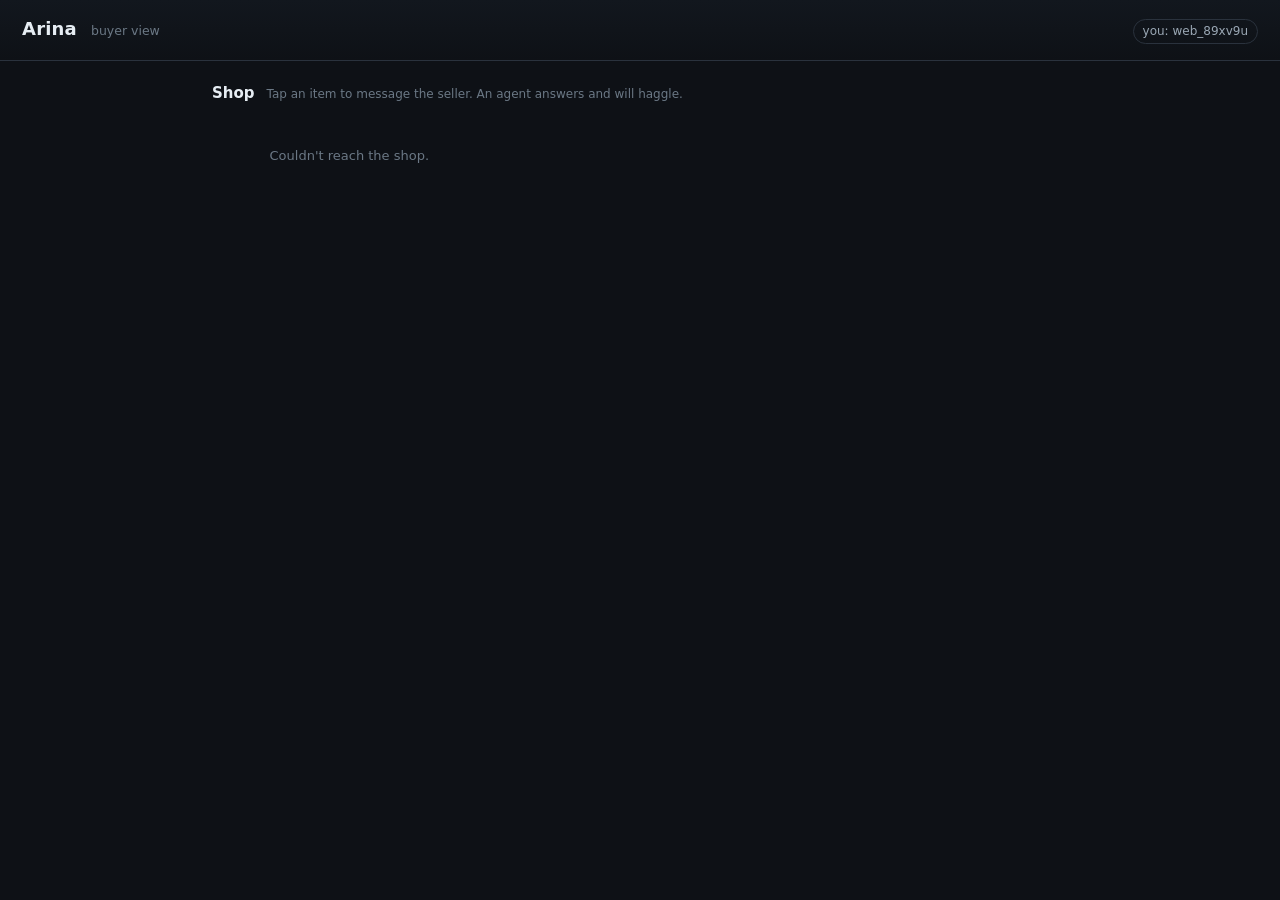
==== web/chat.html @ dc753d26 "Buyer-side chat and catalog (build order item 4) The buyer half of the marketplace: the same negotia" ====
<!doctype html>
<html lang="en">
<head>
  <meta charset="utf-8" />
  <meta name="viewport" content="width=device-width, initial-scale=1" />
  <title>Arina — chat with the seller</title>
  <link rel="stylesheet" href="styles.css" />
</head>
<body>
  <header>
    <h1>Arina</h1>
    <span class="tag">buyer view</span>
    <span class="mode" id="who">you: —</span>
  </header>

  <!-- catalog -->
  <section class="shop" id="catalog-view">
    <div class="shop-head">
      <h2>Shop</h2>
      <span class="muted small" id="shop-sub">Tap an item to message the seller. An agent answers and will haggle.</span>
    </div>
    <div class="grid" id="grid"><div class="empty">Loading listings…</div></div>
  </section>

  <!-- chat -->
  <section class="chatwrap" id="chat-view" hidden>
    <div class="chat-head">
      <span class="back" id="back" title="Back to shop">‹</span>
      <div class="thumb" id="c-thumb"></div>
      <div class="meta">
        <span class="nm" id="c-name"></span>
        <span class="pr" id="c-price"></span>
      </div>
    </div>
    <div class="trust">🔒 You're messaging the seller's negotiating agent. Offers are handled automatically.</div>
    <div class="thread" id="thread"></div>
    <div id="c-banner"></div>
    <div class="chat-composer" id="composer">
      <input id="c-text" placeholder="Make an offer, e.g. would you take $180?" />
      <button id="c-send">Send</button>
    </div>
  </section>

  <div class="toast" id="toast"></div>
  <script src="chat.js"></script>
</body>
</html>
---- web/styles.css ----
/* Arina seller dashboard. Dark, quiet, numbers in mono per CLAUDE.md. */

:root {
  --bg: #0e1116;
  --panel: #161b22;
  --panel-2: #1c232d;
  --line: #2a323d;
  --ink: #e6edf3;
  --ink-dim: #9aa7b4;
  --ink-faint: #6b7885;
  --accent: #4c9be8;
  --accent-2: #7ee0c0;
  --warn: #e3b341;
  --bad: #f2727f;
  --good: #6fce8f;
  --mono: ui-monospace, SFMono-Regular, "SF Mono", Menlo, Consolas, monospace;
  --sans: system-ui, -apple-system, "Segoe UI", Roboto, sans-serif;
}

* { box-sizing: border-box; }

body {
  margin: 0;
  font-family: var(--sans);
  background: var(--bg);
  color: var(--ink);
  font-size: 14px;
  line-height: 1.45;
}

.num { font-family: var(--mono); font-variant-numeric: tabular-nums; }

header {
  display: flex;
  align-items: baseline;
  gap: 14px;
  padding: 16px 22px;
  border-bottom: 1px solid var(--line);
  background: linear-gradient(180deg, #12171e, #0e1116);
  position: sticky;
  top: 0;
  z-index: 5;
}
header h1 { margin: 0; font-size: 18px; letter-spacing: 0.2px; }
header .tag { color: var(--ink-faint); font-size: 12.5px; }
header .mode {
  margin-left: auto;
  font-size: 12px;
  color: var(--ink-dim);
  border: 1px solid var(--line);
  padding: 3px 9px;
  border-radius: 999px;
}
header .mode b { color: var(--accent-2); font-weight: 600; }

main {
  display: grid;
  grid-template-columns: 380px 1fr;
  gap: 18px;
  padding: 18px 22px 40px;
  max-width: 1280px;
  margin: 0 auto;
  align-items: start;
}
@media (max-width: 900px) { main { grid-template-columns: 1fr; } }

.card {
  background: var(--panel);
  border: 1px solid var(--line);
  border-radius: 12px;
  padding: 16px;
  margin-bottom: 16px;
}
.card h2 {
  margin: 0 0 12px;
  font-size: 13px;
  text-transform: uppercase;
  letter-spacing: 0.7px;
  color: var(--ink-dim);
}
.card h2 .hint { text-transform: none; letter-spacing: 0; color: var(--ink-faint); font-weight: 400; }

label { display: block; font-size: 12px; color: var(--ink-dim); margin: 10px 0 4px; }
input, textarea, select {
  width: 100%;
  background: var(--panel-2);
  border: 1px solid var(--line);
  color: var(--ink);
  border-radius: 8px;
  padding: 8px 10px;
  font-size: 13px;
  font-family: var(--sans);
}
input.num, input[type=number] { font-family: var(--mono); }
textarea { resize: vertical; min-height: 54px; }
input:focus, textarea:focus, select:focus { outline: none; border-color: var(--accent); }

.row { display: flex; gap: 10px; }
.row > * { flex: 1; }

button {
  background: var(--accent);
  color: #06121f;
  border: none;
  border-radius: 8px;
  padding: 8px 14px;
  font-size: 13px;
  font-weight: 600;
  cursor: pointer;
}
button:hover { filter: brightness(1.08); }
button:disabled { opacity: 0.45; cursor: not-allowed; }
button.ghost { background: transparent; color: var(--ink); border: 1px solid var(--line); }
button.ghost:hover { border-color: var(--accent); filter: none; }
button.small { padding: 5px 10px; font-size: 12px; }

.preview {
  margin-top: 10px;
  width: 100%;
  height: 130px;
  border: 1px dashed var(--line);
  border-radius: 8px;
  object-fit: cover;
  background: var(--panel-2);
}

.pill {
  display: inline-block;
  font-family: var(--mono);
  font-size: 11.5px;
  padding: 2px 7px;
  border-radius: 6px;
  border: 1px solid var(--line);
  color: var(--ink-dim);
}
.pill.open { color: var(--accent); border-color: #2b4a6b; }
.pill.closed { color: var(--good); border-color: #2f5b3f; }
.pill.walked { color: var(--warn); border-color: #5b4d2a; }

.muted { color: var(--ink-faint); }
.small { font-size: 12px; }
.mt { margin-top: 12px; }
.spread { display: flex; justify-content: space-between; align-items: center; }

/* weight sliders */
.weights .wrow { display: grid; grid-template-columns: 78px 1fr 46px; align-items: center; gap: 10px; margin: 7px 0; }
.weights .wrow span:first-child { font-size: 12px; color: var(--ink-dim); }
.weights .wrow output { font-family: var(--mono); font-size: 12px; text-align: right; color: var(--ink); }
input[type=range] { padding: 0; accent-color: var(--accent); }

/* threads list */
.threads { display: flex; flex-wrap: wrap; gap: 8px; }
.threads .chip {
  border: 1px solid var(--line);
  background: var(--panel-2);
  border-radius: 999px;
  padding: 5px 11px;
  font-size: 12px;
  cursor: pointer;
  display: flex;
  gap: 7px;
  align-items: center;
}
.threads .chip.active { border-color: var(--accent); }
.threads .chip .id { font-family: var(--mono); color: var(--ink-dim); }

/* conversation */
.convo { display: flex; flex-direction: column; gap: 10px; max-height: 360px; overflow-y: auto; padding: 4px 2px; }
.msg { max-width: 82%; padding: 8px 11px; border-radius: 12px; font-size: 13px; }
.msg.buyer { align-self: flex-end; background: #223040; border-bottom-right-radius: 4px; }
.msg.agent { align-self: flex-start; background: var(--panel-2); border: 1px solid var(--line); border-bottom-left-radius: 4px; }
.msg .who { font-size: 10.5px; text-transform: uppercase; letter-spacing: 0.6px; color: var(--ink-faint); margin-bottom: 3px; }
.msg .rationale { margin-top: 6px; font-size: 11.5px; color: var(--ink-faint); border-top: 1px dashed var(--line); padding-top: 5px; font-style: italic; }
.msg .q { font-family: var(--mono); color: var(--accent-2); }

.composer { display: flex; gap: 8px; margin-top: 12px; }
.composer input { flex: 1; }
.overrides { display: flex; gap: 8px; margin-top: 10px; }

.stat-row { display: flex; gap: 18px; flex-wrap: wrap; margin: 4px 0 2px; }
.stat { display: flex; flex-direction: column; }
.stat .k { font-size: 11px; color: var(--ink-faint); text-transform: uppercase; letter-spacing: 0.5px; }
.stat .v { font-family: var(--mono); font-size: 16px; }

svg text { font-family: var(--mono); }
.legend { display: flex; gap: 14px; flex-wrap: wrap; font-size: 11.5px; color: var(--ink-dim); margin-top: 6px; }
.legend i { display: inline-block; width: 10px; height: 10px; border-radius: 2px; margin-right: 5px; vertical-align: -1px; }

/* whatsapp activity feed */
.feed { display: flex; flex-direction: column; gap: 7px; max-height: 300px; overflow-y: auto; margin-top: 10px; }
.feed .ev { display: grid; grid-template-columns: 96px 1fr auto; gap: 10px; align-items: baseline; padding: 6px 8px; border: 1px solid var(--line); border-radius: 8px; background: var(--panel-2); font-size: 12px; }
.feed .ev .k { font-family: var(--mono); font-size: 10.5px; text-transform: uppercase; letter-spacing: 0.4px; }
.feed .ev .body { color: var(--ink-dim); overflow: hidden; text-overflow: ellipsis; }
.feed .ev .body b { color: var(--ink); font-weight: 500; }
.feed .ev .body .id { font-family: var(--mono); color: var(--ink-faint); }
.feed .ev time { color: var(--ink-faint); font-family: var(--mono); font-size: 10.5px; white-space: nowrap; }
.k.routed { color: var(--good); }
.k.ambiguous { color: var(--warn); }
.k.unrouted { color: var(--bad); }
.k.inbound { color: var(--accent); }
.k.outbound, .k.order { color: var(--ink-dim); }
.devbox { border: 1px dashed var(--line); border-radius: 8px; padding: 10px; margin-bottom: 4px; }
.devbox .lbl { font-size: 11px; color: var(--warn); text-transform: uppercase; letter-spacing: 0.5px; margin-bottom: 8px; }
.devbox .composer { margin-top: 8px; }

/* ------------------------- buyer chat ---------------------------- */
.shop { max-width: 900px; margin: 0 auto; padding: 22px; }
.shop-head { display: flex; align-items: baseline; gap: 12px; margin-bottom: 16px; }
.shop-head h2 { font-size: 15px; margin: 0; color: var(--ink); text-transform: none; letter-spacing: 0; }
.grid { display: grid; grid-template-columns: repeat(auto-fill, minmax(210px, 1fr)); gap: 16px; }
.product {
  background: var(--panel); border: 1px solid var(--line); border-radius: 12px;
  overflow: hidden; display: flex; flex-direction: column; cursor: pointer; transition: border-color .15s, transform .15s;
}
.product:hover { border-color: var(--accent); transform: translateY(-2px); }
.product .ph { height: 150px; background: var(--panel-2) center/cover no-repeat; display: flex; align-items: center; justify-content: center; color: var(--ink-faint); font-size: 12px; }
.product .info { padding: 12px; display: flex; flex-direction: column; gap: 5px; flex: 1; }
.product .info .nm { font-weight: 600; font-size: 14px; }
.product .info .desc { font-size: 12px; color: var(--ink-faint); flex: 1; }
.product .info .foot { display: flex; align-items: center; justify-content: space-between; margin-top: 4px; }
.product .info .pr { font-family: var(--mono); font-size: 15px; }

/* chat surface */
.chatwrap { max-width: 640px; margin: 0 auto; padding: 0 0 30px; }
.chat-head { display: flex; gap: 12px; align-items: center; padding: 14px 16px; border-bottom: 1px solid var(--line); position: sticky; top: 0; background: var(--bg); z-index: 4; }
.chat-head .back { cursor: pointer; color: var(--ink-dim); font-size: 20px; line-height: 1; padding: 2px 6px; border-radius: 6px; }
.chat-head .back:hover { background: var(--panel-2); }
.chat-head .thumb { width: 42px; height: 42px; border-radius: 8px; background: var(--panel-2) center/cover no-repeat; flex: none; }
.chat-head .meta { display: flex; flex-direction: column; }
.chat-head .meta .nm { font-weight: 600; font-size: 14px; }
.chat-head .meta .pr { font-family: var(--mono); font-size: 12px; color: var(--ink-dim); }
.trust { text-align: center; font-size: 11.5px; color: var(--ink-faint); padding: 10px; }
.thread { display: flex; flex-direction: column; gap: 9px; padding: 6px 16px 16px; min-height: 320px; }
.bub { max-width: 78%; padding: 9px 13px; border-radius: 16px; font-size: 14px; line-height: 1.4; }
.bub.me { align-self: flex-end; background: var(--accent); color: #06121f; border-bottom-right-radius: 5px; }
.bub.them { align-self: flex-start; background: var(--panel); border: 1px solid var(--line); border-bottom-left-radius: 5px; }
.bub .price { display: inline-block; font-family: var(--mono); font-weight: 700; }
.chat-composer { display: flex; gap: 8px; padding: 12px 16px; border-top: 1px solid var(--line); position: sticky; bottom: 0; background: var(--bg); }
.chat-composer input { flex: 1; border-radius: 999px; padding: 10px 15px; }
.chat-composer button { border-radius: 999px; padding: 10px 18px; }
.banner { margin: 12px 16px; padding: 12px 14px; border-radius: 10px; font-size: 13px; text-align: center; }
.banner.deal { background: #16281d; border: 1px solid #2f5b3f; color: var(--good); }
.banner.walked { background: var(--panel-2); border: 1px solid var(--line); color: var(--ink-dim); }
.typing { align-self: flex-start; color: var(--ink-faint); font-size: 13px; padding: 4px 8px; }

.empty { color: var(--ink-faint); font-size: 13px; padding: 26px 8px; text-align: center; }
.toast {
  position: fixed; bottom: 18px; left: 50%; transform: translateX(-50%);
  background: #212a35; border: 1px solid var(--line); color: var(--ink);
  padding: 9px 16px; border-radius: 9px; font-size: 13px; opacity: 0;
  transition: opacity 0.2s; pointer-events: none; max-width: 80%;
}
.toast.show { opacity: 1; }
.toast.bad { border-color: var(--bad); }
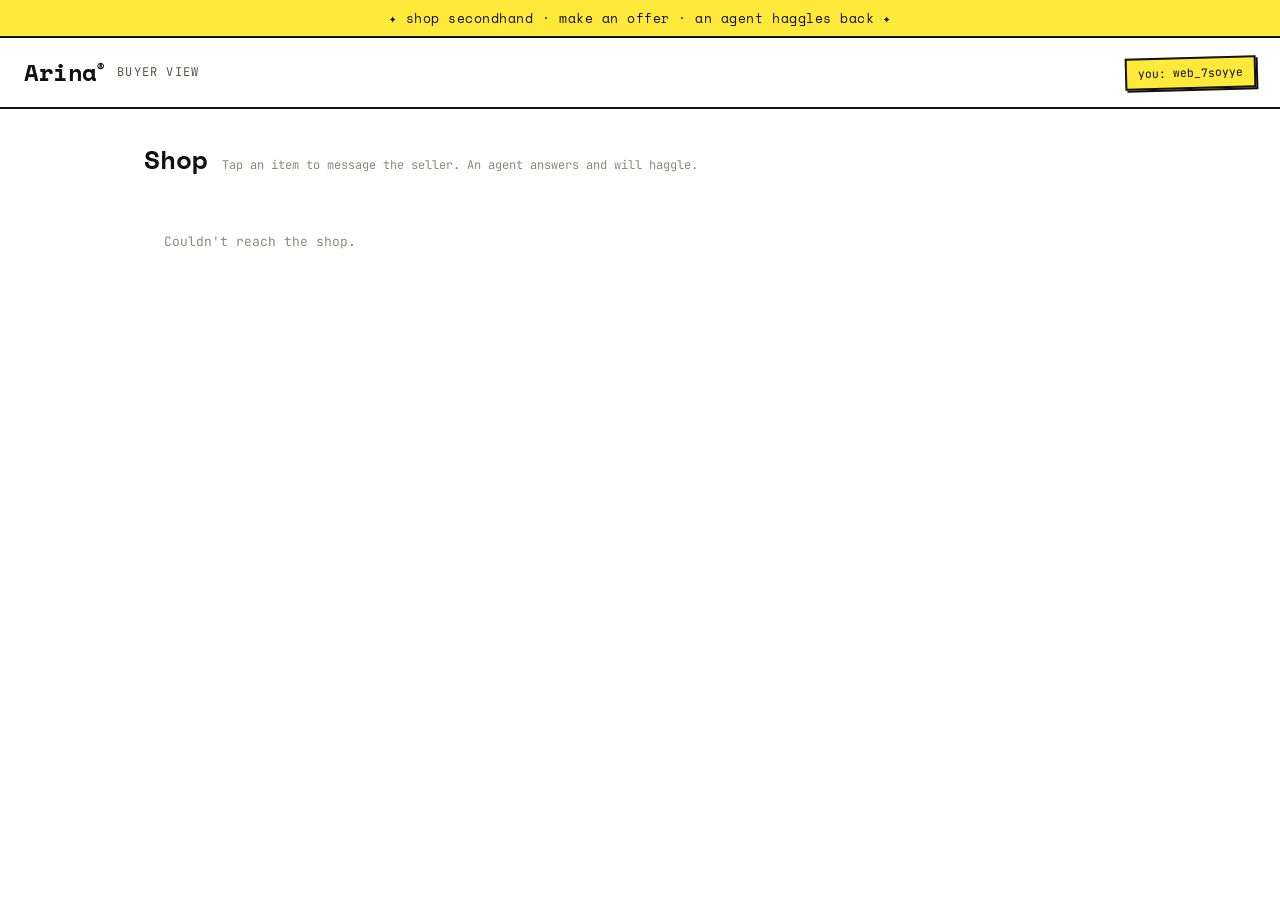
==== commit 2840c261: "Restyle web UI to a zine/neubrutalist marketplace (Kosa reference) Replace the dark ops-dashboard lo" ====
--- a/web/chat.html
+++ b/web/chat.html
@@ -4,9 +4,10 @@
   <meta charset="utf-8" />
   <meta name="viewport" content="width=device-width, initial-scale=1" />
   <title>Arina — chat with the seller</title>
-  <link rel="stylesheet" href="styles.css" />
+  <link rel="stylesheet" href="styles.css?v=3" />
 </head>
 <body>
+  <div class="ticker">✦ shop secondhand · make an offer · an agent haggles back ✦</div>
   <header>
     <h1>Arina</h1>
     <span class="tag">buyer view</span>
--- a/web/styles.css
+++ b/web/styles.css
@@ -1,254 +1,291 @@
-/* Arina seller dashboard. Dark, quiet, numbers in mono per CLAUDE.md. */
+/* Arina — zine / neubrutalist marketplace, after the Kosa reference.
+   Monospace everything, white + black + bright yellow, pastel pops, thin black
+   borders, hard offset shadows, playful tilts. Numbers are mono anyway. */
+
+@import url('https://fonts.googleapis.com/css2?family=Space+Mono:wght@400;700&family=JetBrains+Mono:wght@400;500;700&display=swap');
 
 :root {
-  --bg: #0e1116;
-  --panel: #161b22;
-  --panel-2: #1c232d;
-  --line: #2a323d;
-  --ink: #e6edf3;
-  --ink-dim: #9aa7b4;
-  --ink-faint: #6b7885;
-  --accent: #4c9be8;
-  --accent-2: #7ee0c0;
-  --warn: #e3b341;
-  --bad: #f2727f;
-  --good: #6fce8f;
-  --mono: ui-monospace, SFMono-Regular, "SF Mono", Menlo, Consolas, monospace;
-  --sans: system-ui, -apple-system, "Segoe UI", Roboto, sans-serif;
+  --paper: #ffffff;
+  --paper-2: #fbfbf9;
+  --ink: #111111;
+  --ink-dim: #55554f;
+  --ink-faint: #8a8a82;
+  --yellow: #ffe93b;
+  --pink: #ff95d2;
+  --purple: #d17aff;
+  --peach: #fecb95;
+  --green: #8bd63f;
+  --good: #16a34a;
+  --bad: #ff4d6d;
+  --warn: #ff9e3d;
+  --shadow: 4px 4px 0 var(--ink);
+  --shadow-sm: 2px 2px 0 var(--ink);
+  --disp: "Space Mono", ui-monospace, monospace;
+  --mono: "JetBrains Mono", ui-monospace, SFMono-Regular, Menlo, monospace;
 }
 
 * { box-sizing: border-box; }
 
 body {
   margin: 0;
-  font-family: var(--sans);
-  background: var(--bg);
+  font-family: var(--mono);
+  background: var(--paper);
   color: var(--ink);
-  font-size: 14px;
-  line-height: 1.45;
-}
-
-.num { font-family: var(--mono); font-variant-numeric: tabular-nums; }
-
+  font-size: 13.5px;
+  line-height: 1.55;
+  -webkit-font-smoothing: antialiased;
+}
+.num { font-variant-numeric: tabular-nums; }
+
+/* the yellow ticker banner (Kosa signature) */
+.ticker {
+  background: var(--yellow);
+  border-bottom: 2px solid var(--ink);
+  font-family: var(--disp);
+  font-size: 13px;
+  letter-spacing: .04em;
+  text-align: center;
+  padding: 8px 16px;
+  position: sticky; top: 0; z-index: 10;
+}
+
+/* header */
 header {
   display: flex;
-  align-items: baseline;
+  align-items: center;
   gap: 14px;
-  padding: 16px 22px;
-  border-bottom: 1px solid var(--line);
-  background: linear-gradient(180deg, #12171e, #0e1116);
+  padding: 16px 24px;
+  border-bottom: 2px solid var(--ink);
+  background: var(--paper);
   position: sticky;
-  top: 0;
-  z-index: 5;
-}
-header h1 { margin: 0; font-size: 18px; letter-spacing: 0.2px; }
-header .tag { color: var(--ink-faint); font-size: 12.5px; }
+  top: 33px;                 /* sits under the ticker */
+  z-index: 6;
+}
+header h1 { margin: 0; font-family: var(--disp); font-size: 24px; font-weight: 700; letter-spacing: -.02em; }
+header h1::after { content: "®"; font-size: .5em; vertical-align: super; }
+header .tag { font-size: 12px; color: var(--ink-dim); text-transform: uppercase; letter-spacing: .1em; }
 header .mode {
   margin-left: auto;
-  font-size: 12px;
-  color: var(--ink-dim);
-  border: 1px solid var(--line);
-  padding: 3px 9px;
-  border-radius: 999px;
-}
-header .mode b { color: var(--accent-2); font-weight: 600; }
+  font-size: 11.5px;
+  background: var(--yellow);
+  border: 2px solid var(--ink);
+  padding: 5px 11px;
+  transform: rotate(-1.5deg);
+  box-shadow: var(--shadow-sm);
+}
+header .mode b { font-weight: 700; }
+a.mode { text-decoration: none; color: var(--ink); background: var(--ink); color: var(--paper); transform: rotate(1.5deg); }
+a.mode:hover { background: var(--pink); color: var(--ink); }
 
 main {
   display: grid;
-  grid-template-columns: 380px 1fr;
-  gap: 18px;
-  padding: 18px 22px 40px;
-  max-width: 1280px;
+  grid-template-columns: 400px 1fr;
+  gap: 26px;
+  padding: 30px 24px;
+  max-width: 1240px;
   margin: 0 auto;
   align-items: start;
 }
 @media (max-width: 900px) { main { grid-template-columns: 1fr; } }
 
 .card {
-  background: var(--panel);
-  border: 1px solid var(--line);
-  border-radius: 12px;
-  padding: 16px;
-  margin-bottom: 16px;
+  background: var(--paper);
+  border: 2px solid var(--ink);
+  box-shadow: var(--shadow);
+  padding: 20px;
+  margin-bottom: 24px;
 }
 .card h2 {
-  margin: 0 0 12px;
-  font-size: 13px;
-  text-transform: uppercase;
-  letter-spacing: 0.7px;
-  color: var(--ink-dim);
-}
-.card h2 .hint { text-transform: none; letter-spacing: 0; color: var(--ink-faint); font-weight: 400; }
-
-label { display: block; font-size: 12px; color: var(--ink-dim); margin: 10px 0 4px; }
+  margin: 0 0 16px;
+  font-family: var(--disp);
+  font-size: 16px;
+  font-weight: 700;
+}
+.card h2 .hint { font-family: var(--mono); font-weight: 400; color: var(--ink-dim); font-size: 12px; }
+
+label { display: block; font-size: 12px; font-weight: 500; color: var(--ink-dim); margin: 13px 0 5px; text-transform: uppercase; letter-spacing: .05em; }
 input, textarea, select {
   width: 100%;
-  background: var(--panel-2);
-  border: 1px solid var(--line);
+  background: var(--paper);
+  border: 2px solid var(--ink);
   color: var(--ink);
-  border-radius: 8px;
-  padding: 8px 10px;
+  border-radius: 0;
+  padding: 9px 11px;
+  font-size: 13.5px;
+  font-family: var(--mono);
+}
+textarea { resize: vertical; min-height: 60px; }
+input::placeholder, textarea::placeholder { color: var(--ink-faint); }
+input:focus, textarea:focus, select:focus {
+  outline: none;
+  box-shadow: var(--shadow-sm);
+  background: #fffdf0;
+}
+
+.row { display: flex; gap: 12px; }
+.row > * { flex: 1; }
+
+button {
+  background: var(--ink);
+  color: var(--paper);
+  border: 2px solid var(--ink);
+  border-radius: 0;
+  padding: 9px 16px;
   font-size: 13px;
-  font-family: var(--sans);
-}
-input.num, input[type=number] { font-family: var(--mono); }
-textarea { resize: vertical; min-height: 54px; }
-input:focus, textarea:focus, select:focus { outline: none; border-color: var(--accent); }
-
-.row { display: flex; gap: 10px; }
-.row > * { flex: 1; }
-
-button {
-  background: var(--accent);
-  color: #06121f;
-  border: none;
-  border-radius: 8px;
-  padding: 8px 14px;
-  font-size: 13px;
-  font-weight: 600;
+  font-weight: 700;
+  font-family: var(--mono);
   cursor: pointer;
-}
-button:hover { filter: brightness(1.08); }
-button:disabled { opacity: 0.45; cursor: not-allowed; }
-button.ghost { background: transparent; color: var(--ink); border: 1px solid var(--line); }
-button.ghost:hover { border-color: var(--accent); filter: none; }
-button.small { padding: 5px 10px; font-size: 12px; }
+  box-shadow: var(--shadow-sm);
+  transition: transform .06s, box-shadow .06s, background .1s;
+}
+button:hover { background: #2b2b2b; }
+button:active { transform: translate(2px, 2px); box-shadow: none; }
+button:disabled { opacity: .4; cursor: not-allowed; box-shadow: none; }
+button.ghost { background: var(--paper); color: var(--ink); }
+button.ghost:hover { background: var(--yellow); }
+button.small { padding: 6px 11px; font-size: 12px; }
 
 .preview {
-  margin-top: 10px;
+  margin-top: 12px;
   width: 100%;
-  height: 130px;
-  border: 1px dashed var(--line);
-  border-radius: 8px;
+  height: 150px;
+  border: 2px solid var(--ink);
   object-fit: cover;
-  background: var(--panel-2);
+  background: var(--paper-2);
 }
 
 .pill {
   display: inline-block;
-  font-family: var(--mono);
-  font-size: 11.5px;
-  padding: 2px 7px;
-  border-radius: 6px;
-  border: 1px solid var(--line);
-  color: var(--ink-dim);
-}
-.pill.open { color: var(--accent); border-color: #2b4a6b; }
-.pill.closed { color: var(--good); border-color: #2f5b3f; }
-.pill.walked { color: var(--warn); border-color: #5b4d2a; }
+  font-size: 11px;
+  font-weight: 700;
+  text-transform: uppercase;
+  letter-spacing: .04em;
+  padding: 3px 9px;
+  border: 2px solid var(--ink);
+  background: var(--paper);
+  color: var(--ink);
+  transform: rotate(-1deg);
+}
+.pill.open { background: var(--yellow); }
+.pill.closed { background: var(--green); }
+.pill.walked { background: var(--peach); }
 
 .muted { color: var(--ink-faint); }
 .small { font-size: 12px; }
-.mt { margin-top: 12px; }
+.mt { margin-top: 15px; }
 .spread { display: flex; justify-content: space-between; align-items: center; }
 
 /* weight sliders */
-.weights .wrow { display: grid; grid-template-columns: 78px 1fr 46px; align-items: center; gap: 10px; margin: 7px 0; }
-.weights .wrow span:first-child { font-size: 12px; color: var(--ink-dim); }
-.weights .wrow output { font-family: var(--mono); font-size: 12px; text-align: right; color: var(--ink); }
-input[type=range] { padding: 0; accent-color: var(--accent); }
+.weights .wrow { display: grid; grid-template-columns: 84px 1fr 46px; align-items: center; gap: 12px; margin: 10px 0; }
+.weights .wrow span:first-child { font-size: 12.5px; color: var(--ink-dim); }
+.weights .wrow output { font-size: 12.5px; text-align: right; font-weight: 700; }
+input[type=range] { padding: 0; accent-color: var(--ink); }
 
 /* threads list */
-.threads { display: flex; flex-wrap: wrap; gap: 8px; }
+.threads { display: flex; flex-wrap: wrap; gap: 10px; }
 .threads .chip {
-  border: 1px solid var(--line);
-  background: var(--panel-2);
-  border-radius: 999px;
-  padding: 5px 11px;
+  border: 2px solid var(--ink);
+  background: var(--paper);
+  padding: 6px 12px;
   font-size: 12px;
   cursor: pointer;
   display: flex;
-  gap: 7px;
+  gap: 8px;
   align-items: center;
-}
-.threads .chip.active { border-color: var(--accent); }
-.threads .chip .id { font-family: var(--mono); color: var(--ink-dim); }
+  box-shadow: var(--shadow-sm);
+}
+.threads .chip:nth-child(even) { transform: rotate(1deg); }
+.threads .chip:nth-child(odd) { transform: rotate(-1deg); }
+.threads .chip:hover { background: var(--yellow); }
+.threads .chip.active { background: var(--pink); }
+.threads .chip .id { color: var(--ink-dim); }
 
 /* conversation */
-.convo { display: flex; flex-direction: column; gap: 10px; max-height: 360px; overflow-y: auto; padding: 4px 2px; }
-.msg { max-width: 82%; padding: 8px 11px; border-radius: 12px; font-size: 13px; }
-.msg.buyer { align-self: flex-end; background: #223040; border-bottom-right-radius: 4px; }
-.msg.agent { align-self: flex-start; background: var(--panel-2); border: 1px solid var(--line); border-bottom-left-radius: 4px; }
-.msg .who { font-size: 10.5px; text-transform: uppercase; letter-spacing: 0.6px; color: var(--ink-faint); margin-bottom: 3px; }
-.msg .rationale { margin-top: 6px; font-size: 11.5px; color: var(--ink-faint); border-top: 1px dashed var(--line); padding-top: 5px; font-style: italic; }
-.msg .q { font-family: var(--mono); color: var(--accent-2); }
-
-.composer { display: flex; gap: 8px; margin-top: 12px; }
+.convo { display: flex; flex-direction: column; gap: 12px; max-height: 380px; overflow-y: auto; padding: 6px 4px; }
+.msg { max-width: 82%; padding: 10px 13px; border: 2px solid var(--ink); font-size: 13px; line-height: 1.45; box-shadow: var(--shadow-sm); }
+.msg.buyer { align-self: flex-end; background: var(--yellow); }
+.msg.agent { align-self: flex-start; background: var(--paper); }
+.msg .who { font-size: 10px; text-transform: uppercase; letter-spacing: .08em; color: var(--ink-dim); margin-bottom: 4px; font-weight: 700; }
+.msg .rationale { margin-top: 8px; font-size: 11px; color: var(--ink-dim); border-top: 1px dashed var(--ink); padding-top: 6px; font-style: italic; }
+.msg .q { font-weight: 700; }
+
+.composer { display: flex; gap: 10px; margin-top: 15px; }
 .composer input { flex: 1; }
-.overrides { display: flex; gap: 8px; margin-top: 10px; }
-
-.stat-row { display: flex; gap: 18px; flex-wrap: wrap; margin: 4px 0 2px; }
+.overrides { display: flex; gap: 9px; margin-top: 12px; align-items: center; flex-wrap: wrap; }
+
+.stat-row { display: flex; gap: 22px; flex-wrap: wrap; margin: 6px 0 4px; }
 .stat { display: flex; flex-direction: column; }
-.stat .k { font-size: 11px; color: var(--ink-faint); text-transform: uppercase; letter-spacing: 0.5px; }
-.stat .v { font-family: var(--mono); font-size: 16px; }
+.stat .k { font-size: 10.5px; color: var(--ink-dim); text-transform: uppercase; letter-spacing: .06em; font-weight: 700; }
+.stat .v { font-size: 18px; font-weight: 700; }
 
 svg text { font-family: var(--mono); }
-.legend { display: flex; gap: 14px; flex-wrap: wrap; font-size: 11.5px; color: var(--ink-dim); margin-top: 6px; }
-.legend i { display: inline-block; width: 10px; height: 10px; border-radius: 2px; margin-right: 5px; vertical-align: -1px; }
-
-/* whatsapp activity feed */
-.feed { display: flex; flex-direction: column; gap: 7px; max-height: 300px; overflow-y: auto; margin-top: 10px; }
-.feed .ev { display: grid; grid-template-columns: 96px 1fr auto; gap: 10px; align-items: baseline; padding: 6px 8px; border: 1px solid var(--line); border-radius: 8px; background: var(--panel-2); font-size: 12px; }
-.feed .ev .k { font-family: var(--mono); font-size: 10.5px; text-transform: uppercase; letter-spacing: 0.4px; }
+.legend { display: flex; gap: 16px; flex-wrap: wrap; font-size: 11px; color: var(--ink-dim); margin-top: 8px; }
+.legend i { display: inline-block; width: 11px; height: 11px; border: 1px solid var(--ink); margin-right: 6px; vertical-align: -1px; }
+
+/* WhatsApp activity feed (item 3) */
+.devbox { border: 2px dashed var(--ink); padding: 14px; margin-bottom: 14px; background: var(--paper-2); }
+.devbox .lbl { font-size: 11px; color: var(--ink); text-transform: uppercase; letter-spacing: .05em; font-weight: 700; margin-bottom: 10px; }
+.devbox .lbl::before { content: "★ "; color: var(--pink); }
+.devbox .composer { margin-top: 10px; }
+.feed { display: flex; flex-direction: column; gap: 10px; max-height: 320px; overflow-y: auto; margin-top: 12px; }
+.feed .ev { display: grid; grid-template-columns: 108px 1fr auto; gap: 12px; align-items: baseline; padding: 9px 12px; border: 2px solid var(--ink); background: var(--paper); font-size: 12px; box-shadow: var(--shadow-sm); }
+.feed .ev .k { font-size: 10px; text-transform: uppercase; letter-spacing: .05em; font-weight: 700; }
 .feed .ev .body { color: var(--ink-dim); overflow: hidden; text-overflow: ellipsis; }
-.feed .ev .body b { color: var(--ink); font-weight: 500; }
-.feed .ev .body .id { font-family: var(--mono); color: var(--ink-faint); }
-.feed .ev time { color: var(--ink-faint); font-family: var(--mono); font-size: 10.5px; white-space: nowrap; }
+.feed .ev .body b { color: var(--ink); font-weight: 700; }
+.feed .ev .body .id { color: var(--ink-faint); }
+.feed .ev time { color: var(--ink-faint); font-size: 10px; white-space: nowrap; }
 .k.routed { color: var(--good); }
 .k.ambiguous { color: var(--warn); }
 .k.unrouted { color: var(--bad); }
-.k.inbound { color: var(--accent); }
+.k.inbound { color: var(--purple); }
 .k.outbound, .k.order { color: var(--ink-dim); }
-.devbox { border: 1px dashed var(--line); border-radius: 8px; padding: 10px; margin-bottom: 4px; }
-.devbox .lbl { font-size: 11px; color: var(--warn); text-transform: uppercase; letter-spacing: 0.5px; margin-bottom: 8px; }
-.devbox .composer { margin-top: 8px; }
-
-/* ------------------------- buyer chat ---------------------------- */
-.shop { max-width: 900px; margin: 0 auto; padding: 22px; }
-.shop-head { display: flex; align-items: baseline; gap: 12px; margin-bottom: 16px; }
-.shop-head h2 { font-size: 15px; margin: 0; color: var(--ink); text-transform: none; letter-spacing: 0; }
-.grid { display: grid; grid-template-columns: repeat(auto-fill, minmax(210px, 1fr)); gap: 16px; }
+
+/* ------------------------- buyer shop ---------------------------- */
+.shop { max-width: 1040px; margin: 0 auto; padding: 30px 24px; }
+.shop-head { display: flex; align-items: baseline; gap: 14px; margin-bottom: 22px; }
+.shop-head h2 { font-family: var(--disp); font-size: 26px; font-weight: 700; margin: 0; }
+.grid { display: grid; grid-template-columns: repeat(auto-fill, minmax(230px, 1fr)); gap: 22px; }
 .product {
-  background: var(--panel); border: 1px solid var(--line); border-radius: 12px;
-  overflow: hidden; display: flex; flex-direction: column; cursor: pointer; transition: border-color .15s, transform .15s;
-}
-.product:hover { border-color: var(--accent); transform: translateY(-2px); }
-.product .ph { height: 150px; background: var(--panel-2) center/cover no-repeat; display: flex; align-items: center; justify-content: center; color: var(--ink-faint); font-size: 12px; }
-.product .info { padding: 12px; display: flex; flex-direction: column; gap: 5px; flex: 1; }
-.product .info .nm { font-weight: 600; font-size: 14px; }
-.product .info .desc { font-size: 12px; color: var(--ink-faint); flex: 1; }
-.product .info .foot { display: flex; align-items: center; justify-content: space-between; margin-top: 4px; }
-.product .info .pr { font-family: var(--mono); font-size: 15px; }
+  background: var(--paper); border: 2px solid var(--ink); box-shadow: var(--shadow);
+  overflow: hidden; display: flex; flex-direction: column; cursor: pointer;
+  transition: transform .1s;
+}
+.product:hover { transform: translate(-2px, -2px) rotate(-1deg); box-shadow: 6px 6px 0 var(--ink); }
+.product .ph { aspect-ratio: 1 / 1; background: var(--paper-2) center/cover no-repeat; display: flex; align-items: center; justify-content: center; color: var(--ink-faint); font-size: 12px; border-bottom: 2px solid var(--ink); }
+.product .info { padding: 14px; display: flex; flex-direction: column; gap: 7px; flex: 1; }
+.product .info .nm { font-family: var(--disp); font-weight: 700; font-size: 15px; }
+.product .info .desc { font-size: 12px; color: var(--ink-dim); flex: 1; }
+.product .info .foot { display: flex; align-items: center; justify-content: space-between; margin-top: 6px; }
+.product .info .pr { font-size: 18px; font-weight: 700; }
 
 /* chat surface */
-.chatwrap { max-width: 640px; margin: 0 auto; padding: 0 0 30px; }
-.chat-head { display: flex; gap: 12px; align-items: center; padding: 14px 16px; border-bottom: 1px solid var(--line); position: sticky; top: 0; background: var(--bg); z-index: 4; }
-.chat-head .back { cursor: pointer; color: var(--ink-dim); font-size: 20px; line-height: 1; padding: 2px 6px; border-radius: 6px; }
-.chat-head .back:hover { background: var(--panel-2); }
-.chat-head .thumb { width: 42px; height: 42px; border-radius: 8px; background: var(--panel-2) center/cover no-repeat; flex: none; }
+.chatwrap { max-width: 620px; margin: 26px auto 0; padding: 0 0 40px; border: 2px solid var(--ink); box-shadow: var(--shadow); background: var(--paper); }
+.chat-head { display: flex; gap: 14px; align-items: center; padding: 16px 20px; border-bottom: 2px solid var(--ink); background: var(--yellow); }
+.chat-head .back { cursor: pointer; font-size: 22px; line-height: 1; padding: 2px 10px; border: 2px solid var(--ink); background: var(--paper); }
+.chat-head .back:hover { background: var(--pink); }
+.chat-head .thumb { width: 48px; height: 48px; background: var(--paper-2) center/cover no-repeat; flex: none; border: 2px solid var(--ink); }
 .chat-head .meta { display: flex; flex-direction: column; }
-.chat-head .meta .nm { font-weight: 600; font-size: 14px; }
-.chat-head .meta .pr { font-family: var(--mono); font-size: 12px; color: var(--ink-dim); }
-.trust { text-align: center; font-size: 11.5px; color: var(--ink-faint); padding: 10px; }
-.thread { display: flex; flex-direction: column; gap: 9px; padding: 6px 16px 16px; min-height: 320px; }
-.bub { max-width: 78%; padding: 9px 13px; border-radius: 16px; font-size: 14px; line-height: 1.4; }
-.bub.me { align-self: flex-end; background: var(--accent); color: #06121f; border-bottom-right-radius: 5px; }
-.bub.them { align-self: flex-start; background: var(--panel); border: 1px solid var(--line); border-bottom-left-radius: 5px; }
-.bub .price { display: inline-block; font-family: var(--mono); font-weight: 700; }
-.chat-composer { display: flex; gap: 8px; padding: 12px 16px; border-top: 1px solid var(--line); position: sticky; bottom: 0; background: var(--bg); }
-.chat-composer input { flex: 1; border-radius: 999px; padding: 10px 15px; }
-.chat-composer button { border-radius: 999px; padding: 10px 18px; }
-.banner { margin: 12px 16px; padding: 12px 14px; border-radius: 10px; font-size: 13px; text-align: center; }
-.banner.deal { background: #16281d; border: 1px solid #2f5b3f; color: var(--good); }
-.banner.walked { background: var(--panel-2); border: 1px solid var(--line); color: var(--ink-dim); }
-.typing { align-self: flex-start; color: var(--ink-faint); font-size: 13px; padding: 4px 8px; }
-
-.empty { color: var(--ink-faint); font-size: 13px; padding: 26px 8px; text-align: center; }
+.chat-head .meta .nm { font-family: var(--disp); font-weight: 700; font-size: 15px; }
+.chat-head .meta .pr { font-size: 12px; }
+.trust { text-align: center; font-size: 11.5px; color: var(--ink-dim); padding: 14px; border-bottom: 1px dashed var(--ink); }
+.thread { display: flex; flex-direction: column; gap: 12px; padding: 16px 20px; min-height: 320px; }
+.bub { max-width: 78%; padding: 10px 14px; border: 2px solid var(--ink); font-size: 13.5px; line-height: 1.45; box-shadow: var(--shadow-sm); }
+.bub.me { align-self: flex-end; background: var(--yellow); }
+.bub.them { align-self: flex-start; background: var(--paper); }
+.bub .price { font-weight: 700; }
+.chat-composer { display: flex; gap: 10px; padding: 16px 20px; border-top: 2px solid var(--ink); background: var(--paper); }
+.chat-composer input { flex: 1; }
+.banner { margin: 16px 20px; padding: 13px 16px; border: 2px solid var(--ink); font-size: 13px; text-align: center; box-shadow: var(--shadow-sm); }
+.banner.deal { background: var(--green); font-weight: 700; }
+.banner.walked { background: var(--peach); }
+.typing { align-self: flex-start; color: var(--ink-dim); font-size: 12.5px; padding: 4px 10px; font-style: italic; }
+
+.empty { color: var(--ink-faint); font-size: 13px; padding: 30px 8px; text-align: center; }
 .toast {
-  position: fixed; bottom: 18px; left: 50%; transform: translateX(-50%);
-  background: #212a35; border: 1px solid var(--line); color: var(--ink);
-  padding: 9px 16px; border-radius: 9px; font-size: 13px; opacity: 0;
-  transition: opacity 0.2s; pointer-events: none; max-width: 80%;
+  position: fixed; bottom: 24px; left: 50%; transform: translateX(-50%) rotate(-1deg);
+  background: var(--ink); color: var(--paper);
+  padding: 11px 18px; border: 2px solid var(--ink); font-size: 13px; opacity: 0;
+  transition: opacity .2s; pointer-events: none; max-width: 80%; box-shadow: var(--shadow);
 }
 .toast.show { opacity: 1; }
-.toast.bad { border-color: var(--bad); }
+.toast.bad { background: var(--bad); color: var(--ink); }
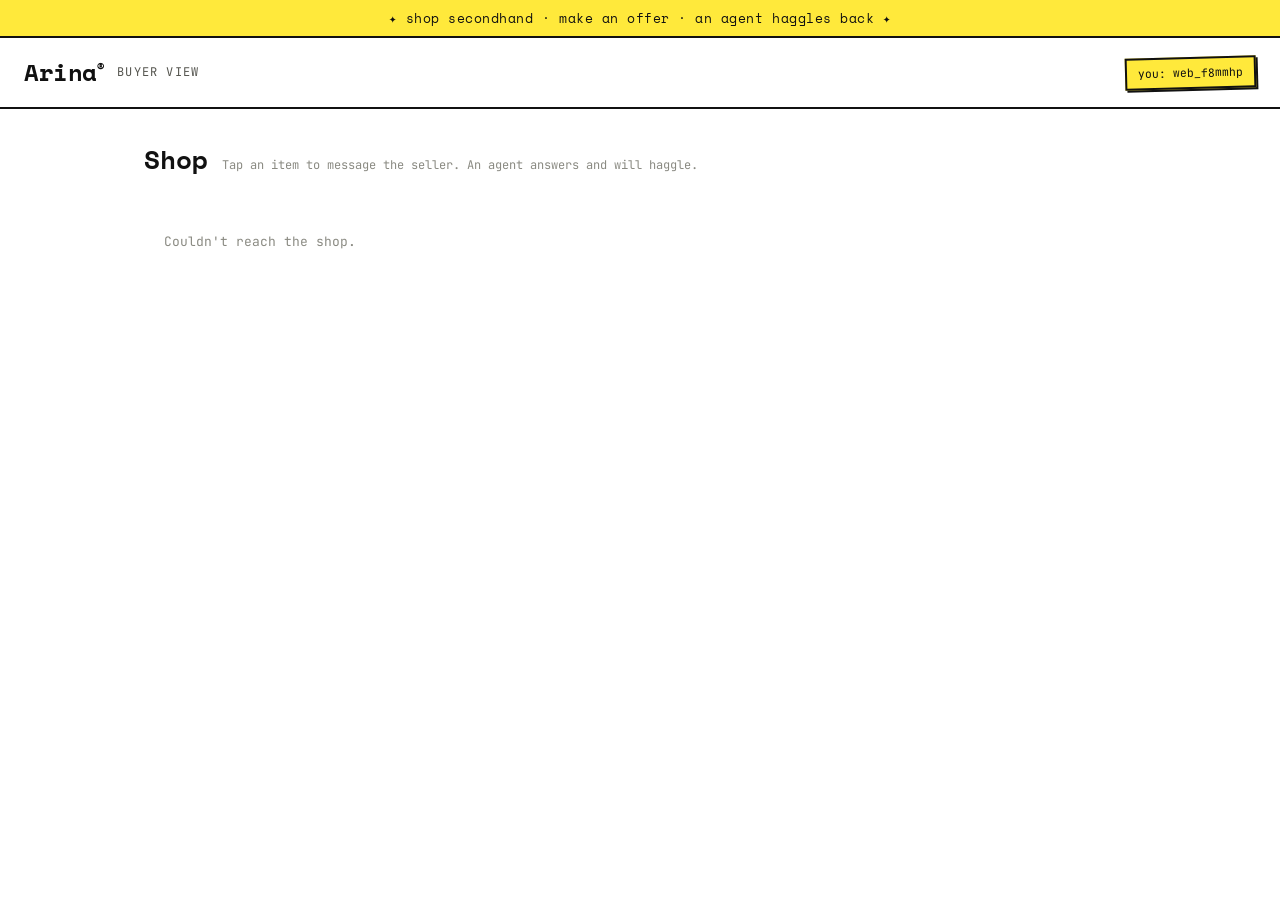
==== commit fc0ff95d: "Add landing page; make it one site (landing → dashboard + shop) Turn the web app into a single site " ====
--- a/web/chat.html
+++ b/web/chat.html
@@ -4,12 +4,12 @@
   <meta charset="utf-8" />
   <meta name="viewport" content="width=device-width, initial-scale=1" />
   <title>Arina — chat with the seller</title>
-  <link rel="stylesheet" href="styles.css?v=3" />
+  <link rel="stylesheet" href="styles.css?v=4" />
 </head>
 <body>
   <div class="ticker">✦ shop secondhand · make an offer · an agent haggles back ✦</div>
   <header>
-    <h1>Arina</h1>
+    <a href="index.html" style="text-decoration:none;color:inherit"><h1>Arina</h1></a>
     <span class="tag">buyer view</span>
     <span class="mode" id="who">you: —</span>
   </header>
--- a/web/styles.css
+++ b/web/styles.css
@@ -239,6 +239,101 @@
 .k.unrouted { color: var(--bad); }
 .k.inbound { color: var(--purple); }
 .k.outbound, .k.order { color: var(--ink-dim); }
+
+/* ============================ landing ============================ */
+.landing { max-width: 960px; margin: 0 auto; padding: 20px 24px 70px; }
+
+.hero { position: relative; text-align: center; padding: 54px 10px 46px; }
+.doodle { position: absolute; z-index: 0; }
+.doodle.d1 { width: 34px; top: 30px; left: 6%; transform: rotate(-12deg); }
+.doodle.d2 { width: 40px; top: 90px; right: 8%; transform: rotate(9deg); }
+.doodle.d3 { width: 66px; bottom: 120px; left: 3%; transform: rotate(-6deg); }
+.doodle.d4 { width: 46px; top: 20px; right: 20%; transform: rotate(8deg); }
+.doodle.d5 { width: 40px; bottom: 90px; right: 5%; transform: rotate(-10deg); }
+.hero > *:not(.doodle) { position: relative; z-index: 1; }
+
+.hero-eyebrow {
+  display: inline-block; font-size: 12px; text-transform: uppercase; letter-spacing: .12em;
+  background: var(--pink); border: 2px solid var(--ink); padding: 4px 12px; margin: 0 0 22px;
+  transform: rotate(-1.5deg); box-shadow: var(--shadow-sm);
+}
+.hero-word {
+  font-family: var(--disp); font-weight: 700; font-size: clamp(3.2rem, 11vw, 6.5rem);
+  line-height: .95; letter-spacing: -.04em; margin: 0 0 22px; text-wrap: balance;
+}
+.hero-lede { font-size: 1.02rem; line-height: 1.6; max-width: 56ch; margin: 0 auto 30px; color: var(--ink-dim); }
+.hero-lede b { color: var(--ink); font-weight: 700; }
+.hero-cta { display: flex; gap: 16px; justify-content: center; flex-wrap: wrap; }
+
+.bigbtn {
+  display: inline-block; font-family: var(--disp); font-weight: 700; font-size: 1.05rem;
+  text-decoration: none; color: var(--ink); padding: 14px 26px; border: 2px solid var(--ink);
+  box-shadow: var(--shadow); transition: transform .08s, box-shadow .08s;
+}
+.bigbtn:hover { transform: translate(-2px, -2px); box-shadow: 6px 6px 0 var(--ink); }
+.bigbtn:active { transform: translate(2px, 2px); box-shadow: none; }
+.bigbtn.sell { background: var(--yellow); }
+.bigbtn.shop { background: var(--pink); }
+
+.sec-h { font-family: var(--disp); font-size: 1.5rem; font-weight: 700; margin: 0 0 22px; text-align: center; }
+.sec-h::after { content: ""; display: block; width: 54px; height: 3px; background: var(--ink); margin: 10px auto 0; }
+
+section.rulebox, section.how, section.doors, section.receipt { margin-top: 58px; }
+
+.rulebox {
+  background: var(--yellow); border: 2px solid var(--ink); box-shadow: var(--shadow);
+  padding: 34px 34px 30px; position: relative; transform: rotate(-.6deg);
+}
+.stamp {
+  position: absolute; top: -14px; left: 24px; font-size: 11px; text-transform: uppercase; letter-spacing: .1em;
+  font-weight: 700; background: var(--ink); color: var(--paper); padding: 4px 11px; transform: rotate(-2deg);
+}
+.stamp.pink { background: var(--pink); color: var(--ink); }
+.rule-line { font-family: var(--disp); font-weight: 700; font-size: clamp(1.3rem, 3.2vw, 1.9rem); line-height: 1.3; margin: 6px 0 16px; text-wrap: balance; }
+.rule-line .under { background: linear-gradient(transparent 60%, var(--paper) 60%); padding: 0 2px; }
+.rule-gloss { margin: 0; font-size: .95rem; color: var(--ink); max-width: 66ch; }
+
+.steps { display: grid; grid-template-columns: repeat(3, 1fr); gap: 18px; }
+.step { background: var(--paper); border: 2px solid var(--ink); box-shadow: var(--shadow); padding: 22px 20px; }
+.step:nth-child(2) { transform: rotate(.8deg); }
+.step:nth-child(1) { transform: rotate(-.6deg); }
+.step-n { display: inline-flex; align-items: center; justify-content: center; width: 34px; height: 34px; border: 2px solid var(--ink); font-family: var(--disp); font-weight: 700; background: var(--peach); margin-bottom: 12px; }
+.step:nth-child(2) .step-n { background: var(--green); }
+.step:nth-child(3) .step-n { background: var(--purple); }
+.step h3 { font-family: var(--disp); font-size: 1.1rem; margin: 0 0 6px; }
+.step p { margin: 0; font-size: .9rem; color: var(--ink-dim); }
+.step em { font-style: normal; font-weight: 700; color: var(--ink); }
+
+.door-grid { display: grid; grid-template-columns: 1fr 1fr; gap: 20px; }
+.door {
+  display: block; text-decoration: none; color: var(--ink); border: 2px solid var(--ink);
+  box-shadow: var(--shadow); padding: 26px 24px; transition: transform .1s, box-shadow .1s;
+}
+.door:hover { transform: translate(-3px, -3px) rotate(-.6deg); box-shadow: 8px 8px 0 var(--ink); }
+.door.sell { background: var(--yellow); }
+.door.shop { background: var(--pink); }
+.door-tag { display: inline-block; font-size: 11px; text-transform: uppercase; letter-spacing: .1em; font-weight: 700; border: 2px solid var(--ink); background: var(--paper); padding: 3px 9px; margin-bottom: 14px; }
+.door h3 { font-family: var(--disp); font-size: 1.55rem; margin: 0 0 8px; }
+.door p { margin: 0 0 16px; font-size: .92rem; }
+.door-go { font-family: var(--disp); font-weight: 700; }
+
+.receipt { background: var(--paper); border: 2px solid var(--ink); box-shadow: var(--shadow); padding: 32px 30px 28px; position: relative; transform: rotate(.5deg); }
+.receipt-line { margin: 6px 0 14px; font-size: 1rem; line-height: 1.6; max-width: 68ch; }
+.receipt-line .hl { background: var(--yellow); padding: 0 4px; border: 1px solid var(--ink); }
+.receipt-line .mono { font-weight: 700; }
+.receipt-line b { font-weight: 700; }
+.receipt-link { font-family: var(--disp); font-weight: 700; text-decoration: none; color: var(--ink); border-bottom: 3px solid var(--pink); }
+.receipt-link:hover { background: var(--pink); }
+
+.land-foot { display: flex; justify-content: space-between; gap: 16px; flex-wrap: wrap; align-items: center; margin-top: 60px; padding-top: 22px; border-top: 2px solid var(--ink); font-size: 12px; color: var(--ink-dim); }
+.land-foot a { color: var(--ink); text-decoration: none; border-bottom: 2px solid var(--yellow); }
+.land-foot a:hover { background: var(--yellow); }
+
+@media (max-width: 720px) {
+  .steps { grid-template-columns: 1fr; }
+  .door-grid { grid-template-columns: 1fr; }
+  .doodle.d3, .doodle.d5 { display: none; }
+}
 
 /* ------------------------- buyer shop ---------------------------- */
 .shop { max-width: 1040px; margin: 0 auto; padding: 30px 24px; }
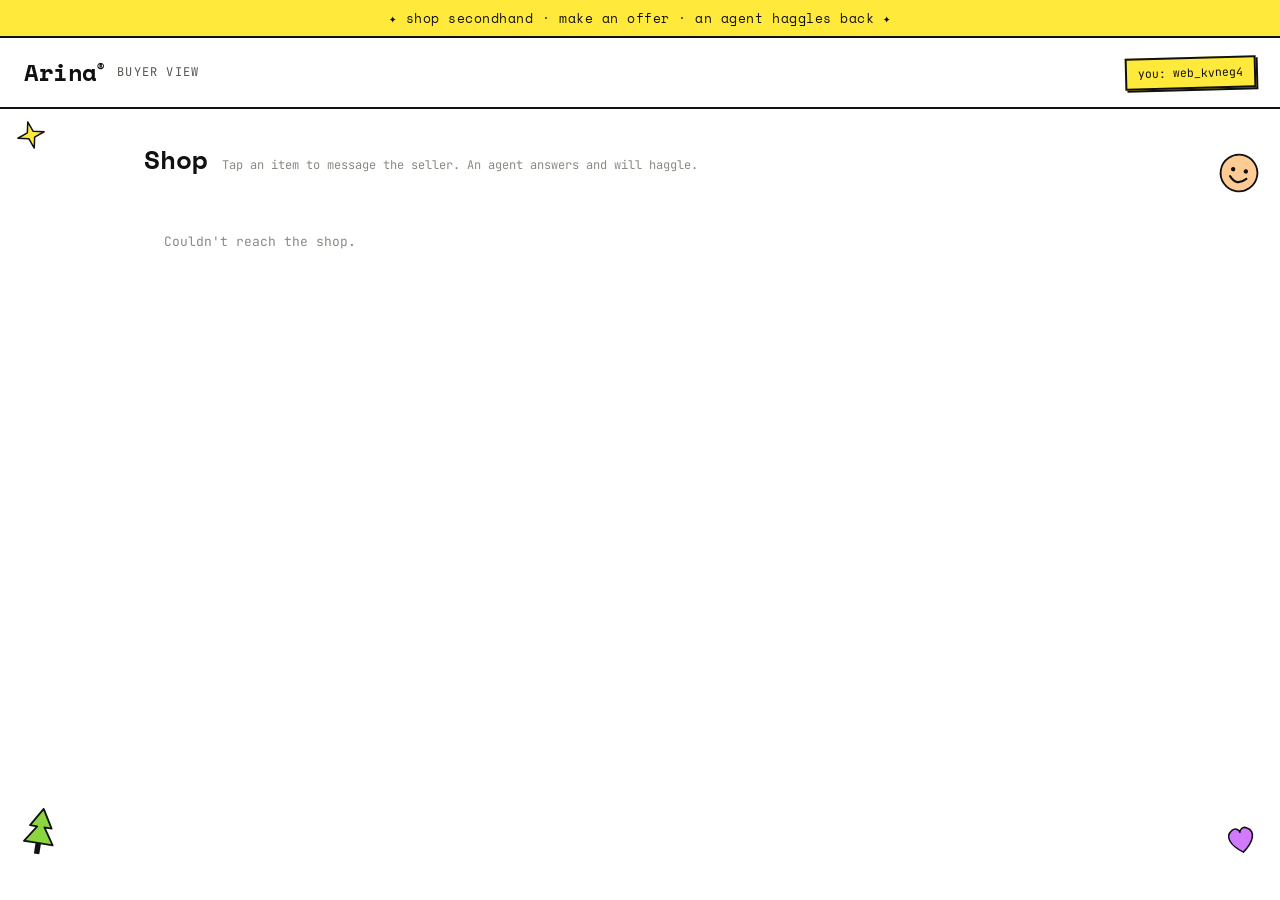
==== commit 75a570bc: "Public-ready: bring-your-own-key docs, run-locally quickstart, app-page doodles - README: a 'Run it " ====
--- a/web/chat.html
+++ b/web/chat.html
@@ -4,9 +4,15 @@
   <meta charset="utf-8" />
   <meta name="viewport" content="width=device-width, initial-scale=1" />
   <title>Arina — chat with the seller</title>
-  <link rel="stylesheet" href="styles.css?v=4" />
+  <link rel="stylesheet" href="styles.css?v=5" />
 </head>
 <body>
+  <div class="app-doodles" aria-hidden="true">
+    <svg class="doodle a1" viewBox="0 0 40 40"><path d="M20 2 L24 16 L38 20 L24 24 L20 38 L16 24 L2 20 L16 16 Z" fill="#ffe93b" stroke="#111" stroke-width="2" stroke-linejoin="round"/></svg>
+    <svg class="doodle a2" viewBox="0 0 44 60"><path d="M22 4 L34 24 L26 24 L38 42 L18 42 L6 42 L18 24 L10 24 Z" fill="#8bd63f" stroke="#111" stroke-width="2" stroke-linejoin="round"/><rect x="19" y="42" width="6" height="12" fill="#111"/></svg>
+    <svg class="doodle a3" viewBox="0 0 50 50"><circle cx="25" cy="25" r="20" fill="#fecb95" stroke="#111" stroke-width="2"/><circle cx="18" cy="22" r="2.4" fill="#111"/><circle cx="32" cy="22" r="2.4" fill="#111"/><path d="M16 30 Q25 40 34 30" fill="none" stroke="#111" stroke-width="2.4" stroke-linecap="round"/></svg>
+    <svg class="doodle a4" viewBox="0 0 44 40"><path d="M22 38 C6 26 2 14 12 8 C18 4 22 10 22 12 C22 10 26 4 32 8 C42 14 38 26 22 38 Z" fill="#d17aff" stroke="#111" stroke-width="2" stroke-linejoin="round"/></svg>
+  </div>
   <div class="ticker">✦ shop secondhand · make an offer · an agent haggles back ✦</div>
   <header>
     <a href="index.html" style="text-decoration:none;color:inherit"><h1>Arina</h1></a>
--- a/web/styles.css
+++ b/web/styles.css
@@ -239,6 +239,16 @@
 .k.unrouted { color: var(--bad); }
 .k.inbound { color: var(--purple); }
 .k.outbound, .k.order { color: var(--ink-dim); }
+
+/* decorative doodles on the app pages — live in the page margins, never
+   over the UI (hidden on narrow screens where there is no margin) */
+.app-doodles { position: fixed; inset: 0; pointer-events: none; z-index: 0; }
+.app-doodles .doodle { position: absolute; }
+.app-doodles .a1 { width: 30px; left: 16px; top: 120px; transform: rotate(-14deg); }
+.app-doodles .a2 { width: 40px; left: 20px; bottom: 40px; transform: rotate(9deg); }
+.app-doodles .a3 { width: 46px; right: 18px; top: 150px; transform: rotate(10deg); }
+.app-doodles .a4 { width: 34px; right: 22px; bottom: 46px; transform: rotate(-10deg); }
+@media (max-width: 1120px) { .app-doodles { display: none; } }
 
 /* ============================ landing ============================ */
 .landing { max-width: 960px; margin: 0 auto; padding: 20px 24px 70px; }
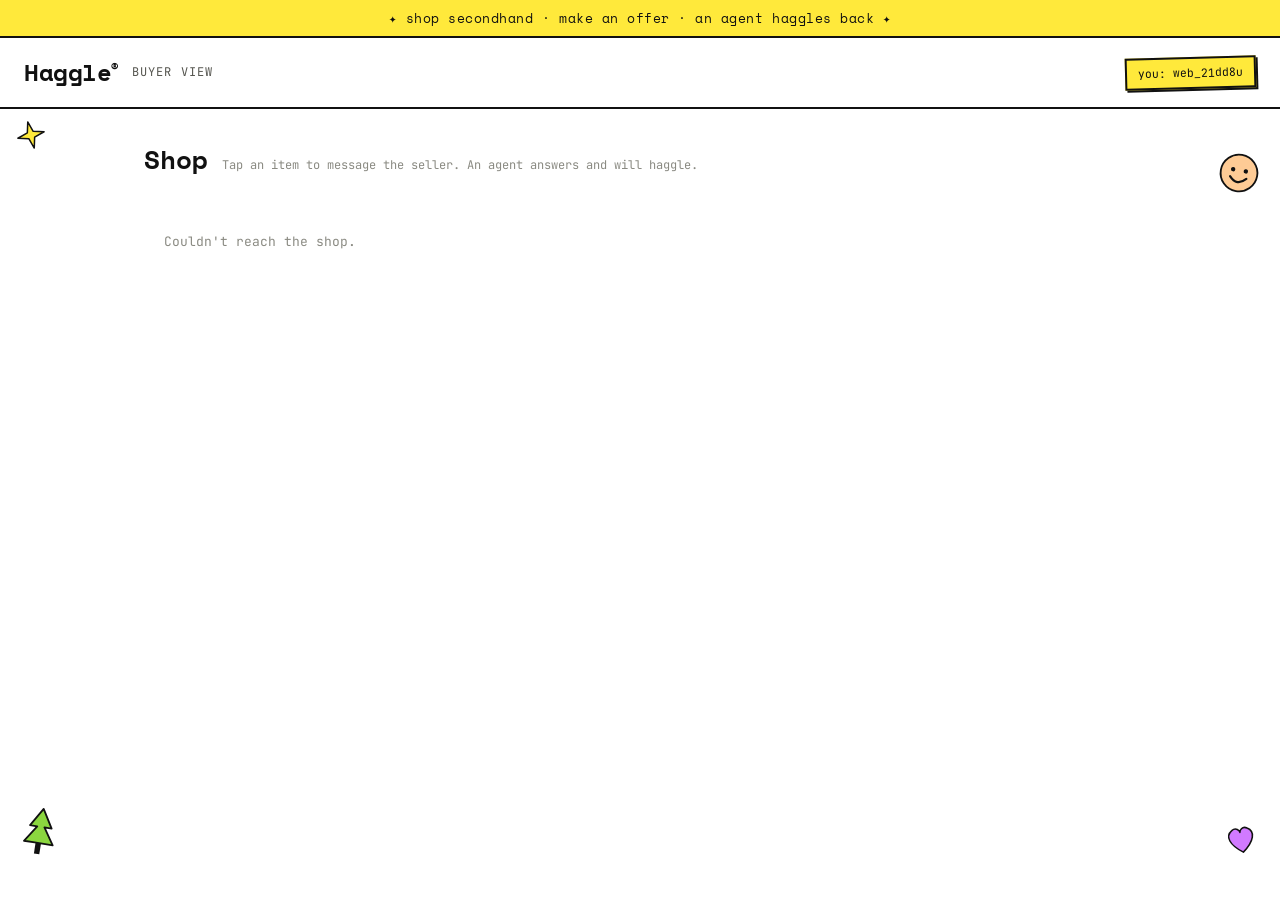
==== commit af2579d3: "Rename project Arina -> Haggle Rename the Python package api/arina -> api/haggle and the verifiers e" ====
--- a/web/chat.html
+++ b/web/chat.html
@@ -3,7 +3,7 @@
 <head>
   <meta charset="utf-8" />
   <meta name="viewport" content="width=device-width, initial-scale=1" />
-  <title>Arina — chat with the seller</title>
+  <title>Haggle — chat with the seller</title>
   <link rel="stylesheet" href="styles.css?v=5" />
 </head>
 <body>
@@ -15,7 +15,7 @@
   </div>
   <div class="ticker">✦ shop secondhand · make an offer · an agent haggles back ✦</div>
   <header>
-    <a href="index.html" style="text-decoration:none;color:inherit"><h1>Arina</h1></a>
+    <a href="index.html" style="text-decoration:none;color:inherit"><h1>Haggle</h1></a>
     <span class="tag">buyer view</span>
     <span class="mode" id="who">you: —</span>
   </header>
--- a/web/styles.css
+++ b/web/styles.css
@@ -1,4 +1,4 @@
-/* Arina — zine / neubrutalist marketplace, after the Kosa reference.
+/* Haggle — zine / neubrutalist marketplace, after the Kosa reference.
    Monospace everything, white + black + bright yellow, pastel pops, thin black
    borders, hard offset shadows, playful tilts. Numbers are mono anyway. */
 
